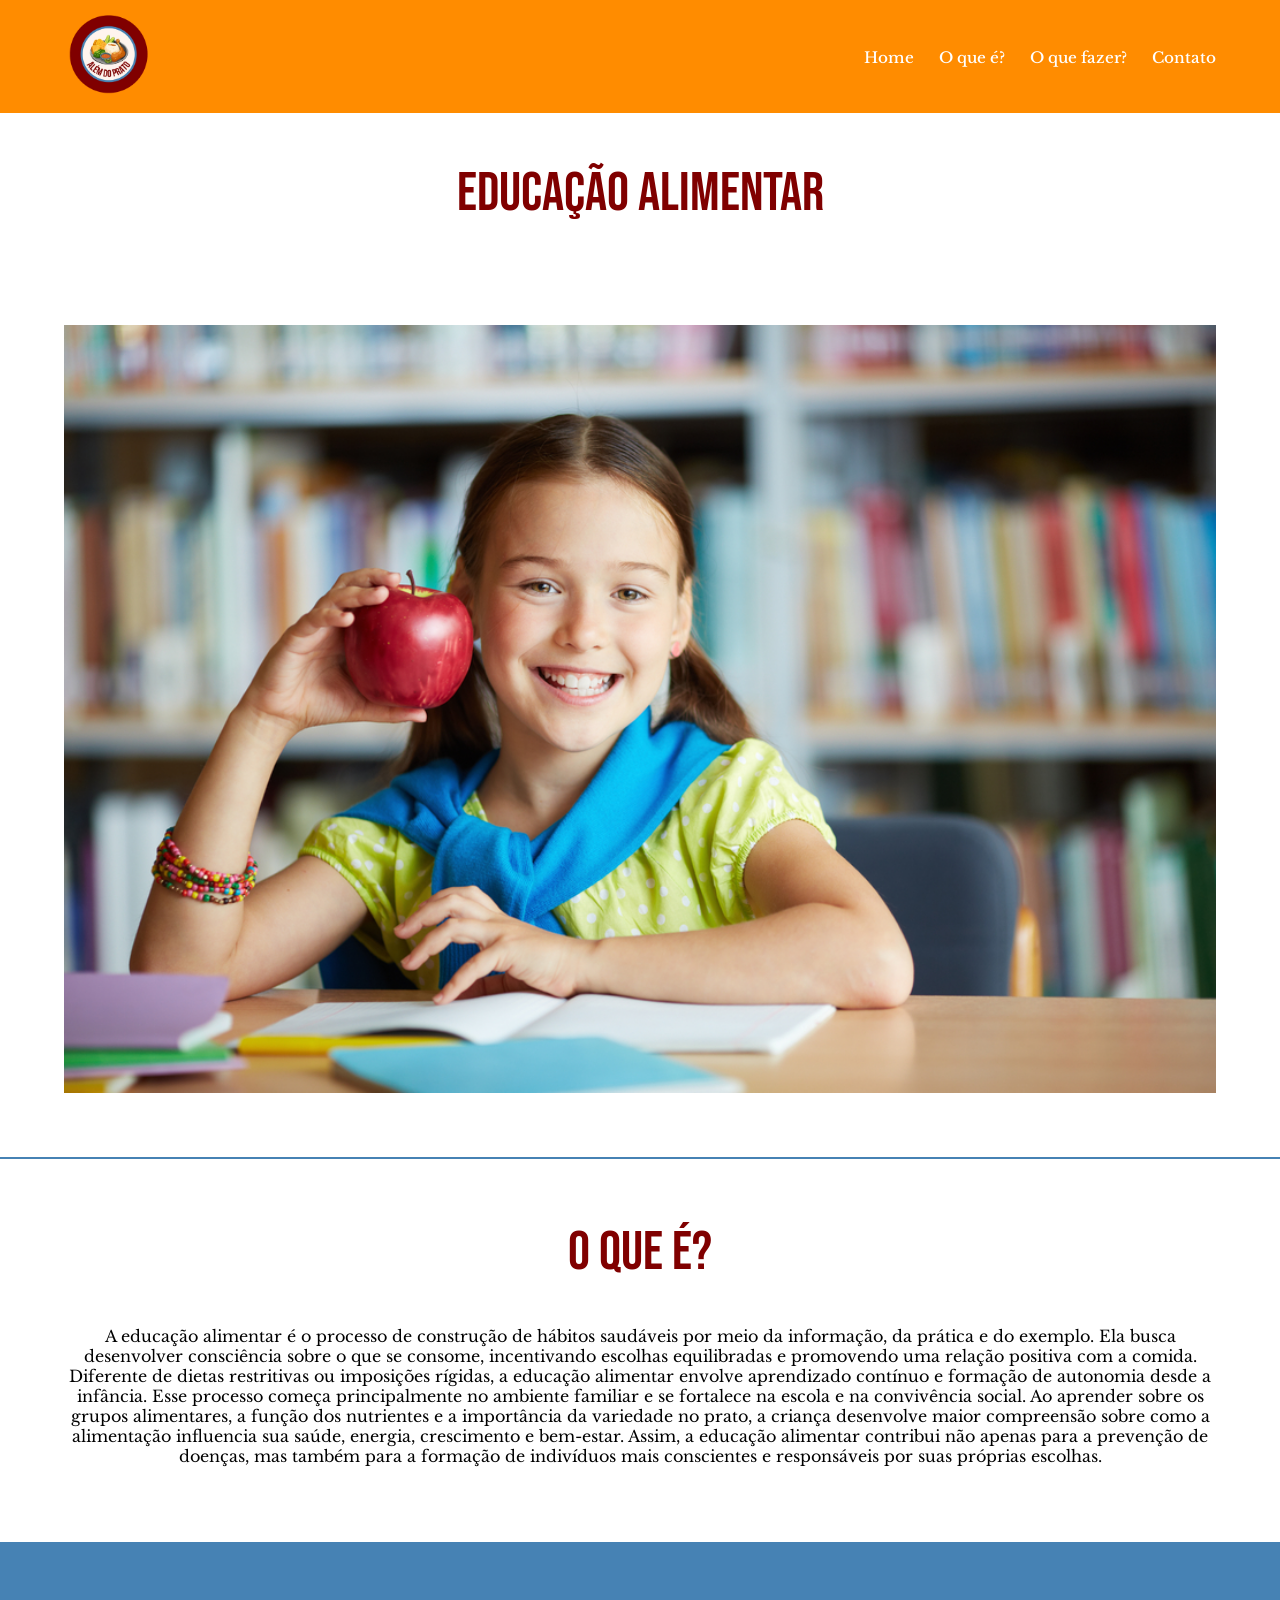
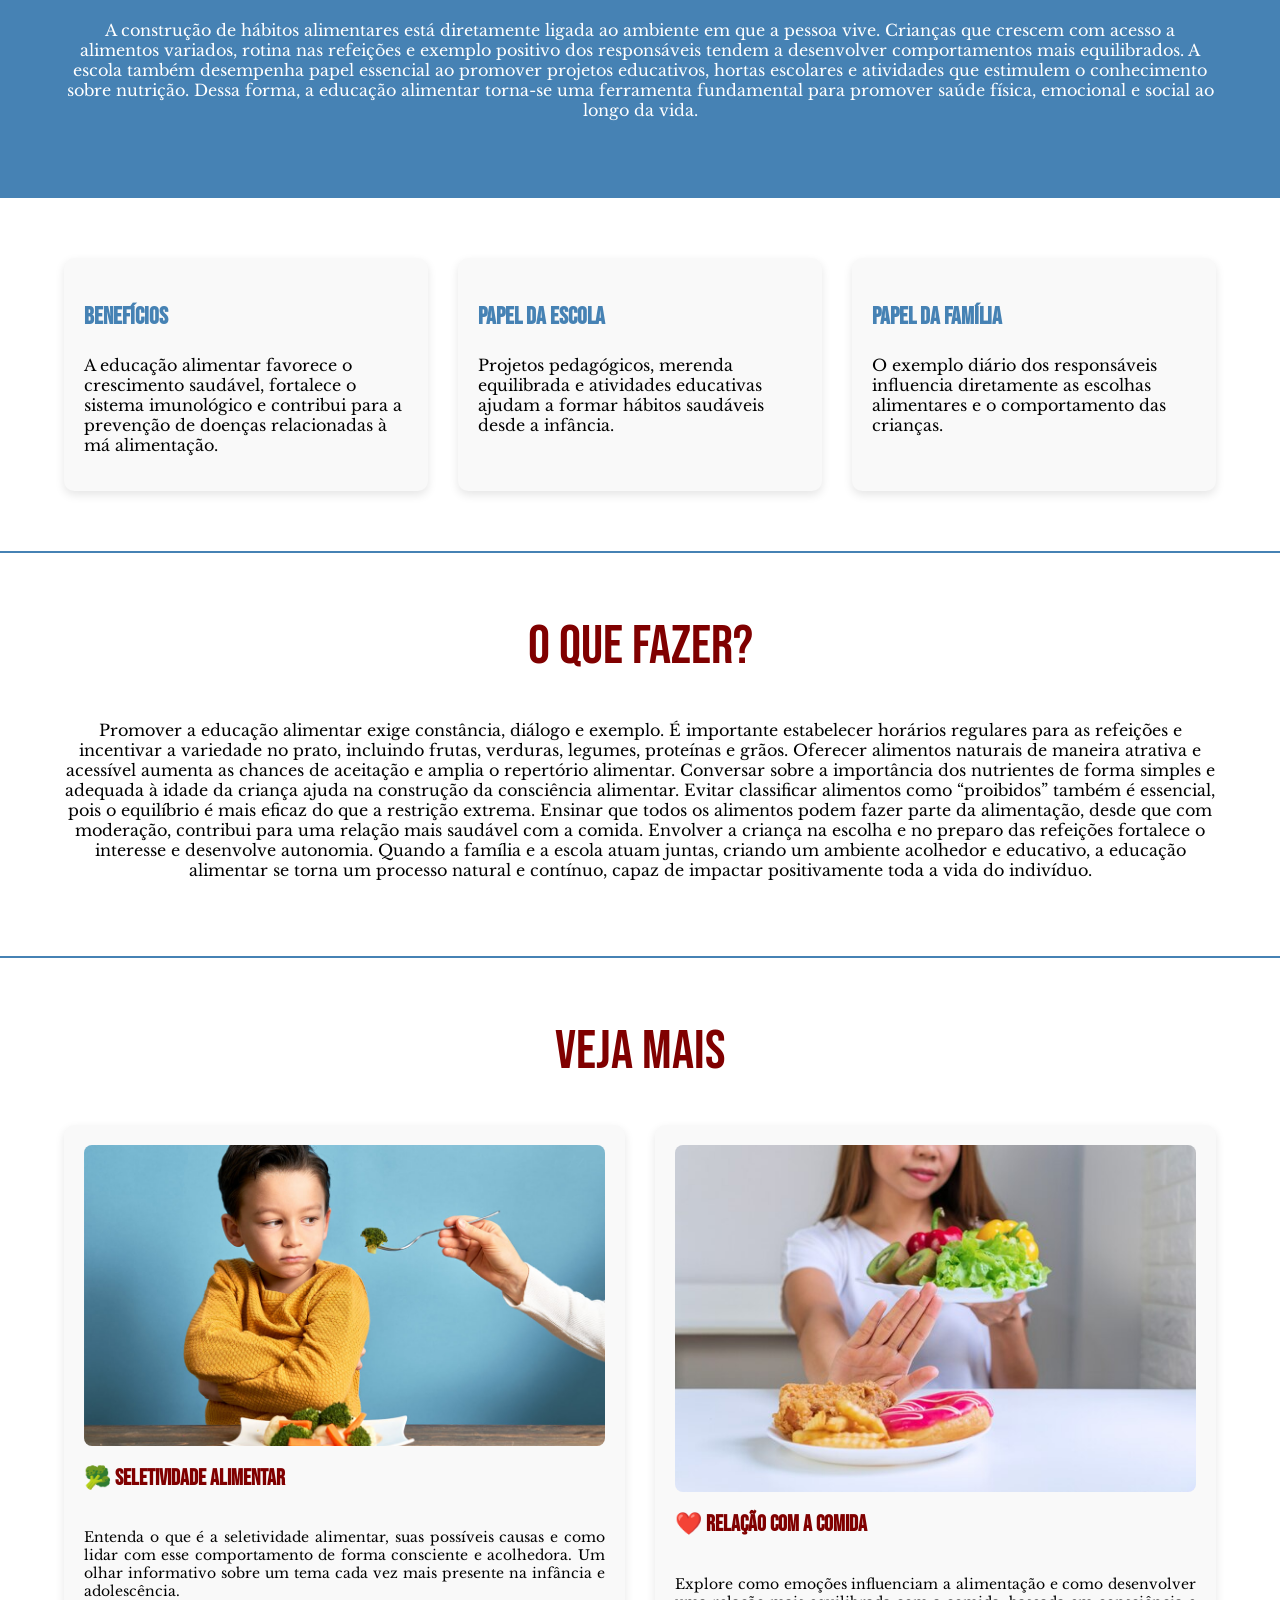
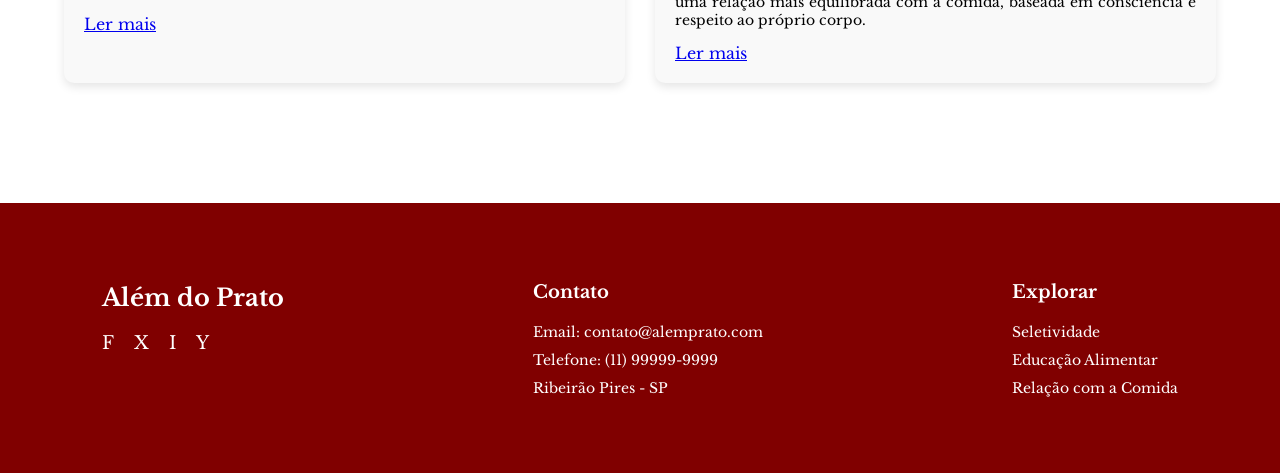
==== educacao.html @ 41ff0d92 "a" ====
<!DOCTYPE html>
<html lang="pt-br">
<head>
<meta charset="UTF-8">
<meta name="viewport" content="width=device-width, initial-scale=1.0">

<!-- Fontes -->
<link rel="stylesheet" href="https://fonts.googleapis.com/css2?family=Bebas+Neue&display=swap">
<link rel="stylesheet" href="https://fonts.googleapis.com/css2?family=Libre+Baskerville:ital,wght@0,400;1,400&display=swap">

<title>Educação Alimentar</title>
<link rel="stylesheet" href="style.css">
</head>

<body>

<header class="cabecalho">
    <div class="logo">
        <img class="imglogo" src="img/logo.png" alt="Logo Além do Prato">
    </div>

    <nav id="menu">
        <input type="checkbox" id="menu-toggle">
        <label for="menu-toggle" class="menu-icon">&#9776;</label>
        <ul>
            <li><a class="menu" href="index.html">Home</a></li>
            <li><a class="menu" href="#oqe">O que é?</a></li>
            <li><a class="menu" href="#oqfazer">O que fazer?</a></li>
            <li><a class="menu" href="#contato">Contato</a></li>
        </ul>
    </nav>
</header>


<section>
    <h1 class="titleqs">EDUCAÇÃO ALIMENTAR</h1>
    <img src="img/educacaoalimentar.jpg" class="bannerimg" alt="Educação Alimentar">
</section>

<section>
    <h1 class="titleqs" id="oqe">O QUE É?</h1>
    <p>
        A educação alimentar é o processo de construção de hábitos saudáveis por meio da informação, da prática e do exemplo. Ela busca desenvolver consciência sobre o que se consome, incentivando escolhas equilibradas e promovendo uma relação positiva com a comida. Diferente de dietas restritivas ou imposições rígidas, a educação alimentar envolve aprendizado contínuo e formação de autonomia desde a infância.
        
        Esse processo começa principalmente no ambiente familiar e se fortalece na escola e na convivência social. Ao aprender sobre os grupos alimentares, a função dos nutrientes e a importância da variedade no prato, a criança desenvolve maior compreensão sobre como a alimentação influencia sua saúde, energia, crescimento e bem-estar. Assim, a educação alimentar contribui não apenas para a prevenção de doenças, mas também para a formação de indivíduos mais conscientes e responsáveis por suas próprias escolhas.
    </p>
</section>

<section style="background-color:#4682B4; color:white;">
    <p>
        A construção de hábitos alimentares está diretamente ligada ao ambiente em que a pessoa vive. Crianças que crescem com acesso a alimentos variados, rotina nas refeições e exemplo positivo dos responsáveis tendem a desenvolver comportamentos mais equilibrados. A escola também desempenha papel essencial ao promover projetos educativos, hortas escolares e atividades que estimulem o conhecimento sobre nutrição. Dessa forma, a educação alimentar torna-se uma ferramenta fundamental para promover saúde física, emocional e social ao longo da vida.
    </p>
</section>

<section class="card-group">
    <div class="card">
        <h3 class="subtitle">Benefícios</h3>
        <p>A educação alimentar favorece o crescimento saudável, fortalece o sistema imunológico e contribui para a prevenção de doenças relacionadas à má alimentação.</p>
    </div>

    <div class="card">
        <h3 class="subtitle">Papel da Escola</h3>
        <p>Projetos pedagógicos, merenda equilibrada e atividades educativas ajudam a formar hábitos saudáveis desde a infância.</p>
    </div>

    <div class="card">
        <h3 class="subtitle">Papel da Família</h3>
        <p>O exemplo diário dos responsáveis influencia diretamente as escolhas alimentares e o comportamento das crianças.</p>
    </div>
</section>

<section>
    <h1 class="titleqs" id="oqfazer">O QUE FAZER?</h1>
    <p>
        Promover a educação alimentar exige constância, diálogo e exemplo. É importante estabelecer horários regulares para as refeições e incentivar a variedade no prato, incluindo frutas, verduras, legumes, proteínas e grãos. Oferecer alimentos naturais de maneira atrativa e acessível aumenta as chances de aceitação e amplia o repertório alimentar.
        
        Conversar sobre a importância dos nutrientes de forma simples e adequada à idade da criança ajuda na construção da consciência alimentar. Evitar classificar alimentos como “proibidos” também é essencial, pois o equilíbrio é mais eficaz do que a restrição extrema. Ensinar que todos os alimentos podem fazer parte da alimentação, desde que com moderação, contribui para uma relação mais saudável com a comida.
        
        Envolver a criança na escolha e no preparo das refeições fortalece o interesse e desenvolve autonomia. Quando a família e a escola atuam juntas, criando um ambiente acolhedor e educativo, a educação alimentar se torna um processo natural e contínuo, capaz de impactar positivamente toda a vida do indivíduo.
    </p>
</section>

<!-- MATÉRIAS -->
<section id="materias">
    <h1 class="titleqs">VEJA MAIS</h1>
    <div class="card-group">

        <div class="card">
            <img src="img/seletividade.webp" class="card-img-top" alt="Seletividade Alimentar">
            <div class="card-body">
                <h5 class="card-title">🥦 Seletividade Alimentar</h5>
                <p class="card-text">
                    Entenda o que é a seletividade alimentar, suas possíveis causas e como lidar com esse comportamento de forma consciente e acolhedora. Um olhar informativo sobre um tema cada vez mais presente na infância e adolescência.
                </p>

                <a href="seletividade.html" class="btn-card">Ler mais</a>

            </div>
        </div>

        <div class="card">
            <img src="img/relacaocomida.png" class="card-img-top" alt="Relação com a Comida">
            <div class="card-body">
                <h5 class="card-title">❤️ Relação com a Comida</h5>
                <p class="card-text">
                    Explore como emoções influenciam a alimentação e como desenvolver uma relação mais equilibrada com a comida, baseada em consciência e respeito ao próprio corpo.
                </p>

                <a href="relacao.html" class="btn-card">Ler mais</a>

            </div>
        </div>

    </div>
</section>

<!-- FOOTER -->
<footer id="contato">
    <div class="footer-container">

        <div class="footer-brand">
            <h2>Além do Prato</h2>
            <div class="social-icons">
                <a href="#">F</a>
                <a href="#">X</a>
                <a href="#">I</a>
                <a href="#">Y</a>
            </div>
        </div>

        <div class="footer-column">
            <h3>Contato</h3>
            <ul>
                <li>Email: contato@alemprato.com</li>
                <li>Telefone: (11) 99999-9999</li>
                <li>Ribeirão Pires - SP</li>
            </ul>
        </div>

        <div class="footer-column">
            <h3>Explorar</h3>
            <ul>
                <li><a href="seletividade.html">Seletividade</a></li>
                <li><a href="educacao.html">Educação Alimentar</a></li>
                <li><a href="relacao.html">Relação com a Comida</a></li>
            </ul>
        </div>

    </div>
</footer>

</body>
</html>
---- style.css ----
/* =========================
   CONFIGURAÇÕES GERAIS
========================= */

body{
    background-color: white;
    font-family: "Libre Baskerville", serif;
    margin: 0;
    padding-top: 100px; /* espaço para header fixo */
    text-align: center;
}

section{
    padding: 60px 5%;
    padding: 60px 5%;
    border-bottom: 2px solid #4682B4;
}

section:last-of-type{
    border-bottom: none;
}


h1{
    font-family: "Bebas Neue", sans-serif;
    font-weight: 400;
    color: #800000;
    margin: 0;
}

/* =========================
   HEADER
========================= */

.cabecalho{
    background-color: #FF8C00;
    display: flex;
    justify-content: space-between;
    align-items: center;
    padding: 15px 5%;
    position: fixed;
    top: 0;
    width: 100%;
    z-index: 1000;
    box-sizing: border-box;
}

.logo{
    width: auto;
}

.imglogo{
    width: 90px;
    height: auto;
}

/* =========================
   MENU
========================= */

nav{
    position: relative;
}

nav ul{
    list-style: none;
    margin: 0;
    padding: 0;
    display: flex;
    gap: 25px;
}

nav ul li a{
    color: white;
    text-decoration: none;
    font-size: 0.95rem;
    font-weight: 500;
    transition: 0.3s;
}

nav ul li a:hover{
    color: #4682B4;
}

/* Ícone sanduíche */
.menu-icon{
    display: none;
    font-size: 26px;
    color: white;
    cursor: pointer;
}

#menu-toggle{
    display: none;
}

/* =========================
   HERO 
========================= */

.container{
    display: flex;
    justify-content: space-between;
    align-items: center;
    gap: 40px;
    flex-wrap: wrap;
}

.title{
    text-align: left;
    font-size: 70px;
}

.subtitle{
    font-family: "Bebas Neue", sans-serif;
    color: #4682B4;
    font-size: 24px;
    text-align: left;
}

.imgapr{
    width: 600px;
    height: auto;
}

/* Remove qualquer aparência de card no hero */
.container > div{
    background: none;
    box-shadow: none;
}

/* =========================
   QUEM SOMOS
========================= */

.titleqs{
    font-size: 55px;
    margin-bottom: 40px;
    font-family: "Bebas Neue", sans-serif;
}

.cardp{
    flex: 1;
    padding: 20px;
    text-align: justify;
}

/* =========================
   BANNER
========================= */

.banner{
    margin-top: 40px;
}

.bannerimg{
    width: 100%;
    height: auto;
    margin-top: 5%;
}

/* =========================
   FRASE IMPACTANTE
========================= */

.fraseimpactante{
    color: #FF8C00;
    font-size: 28px;
    padding: 40px 10%;
}

/* =========================
   CARDS MATÉRIAS
========================= */

.card-group{
    display: flex;
    justify-content: space-between;
    gap: 30px;
    flex-wrap: wrap;
}

.card{
    flex: 1;
    min-width: 280px;
    background-color: #f9f9f9;
    padding: 20px;
    border-radius: 10px;
    box-shadow: 0 4px 10px rgba(0,0,0,0.1);
    text-align: left;
}

.card-img-top{
    width: 100%;
    border-radius: 8px;
}

.card-title{
    font-family: "Bebas Neue", sans-serif;
    font-size: 22px;
    margin-top: 15px;
    color: #800000;
}

.card-text{
    font-size: 14px;
    text-align: justify;
}

/* =========================
   FOOTER
========================= */

footer{
    background-color: #800000;
    color: white;
    padding: 60px 8%;
    margin-top: 60px;
}

.footer-container{
    display: flex;
    justify-content: space-between;
    flex-wrap: wrap;
    gap: 40px;
    text-align: left;
}

.footer-brand h2{
    font-size: 24px;
    margin-bottom: 20px;
}

.social-icons a{
    color: white;
    text-decoration: none;
    margin-right: 15px;
    font-size: 18px;
    transition: 0.3s;
}

.social-icons a:hover{
    opacity: 0.7;
}

.footer-column h3{
    margin-bottom: 20px;
    font-size: 18px;
}

.footer-column ul{
    list-style: none;
    padding: 0;
}

.footer-column ul li{
    margin-bottom: 10px;
    font-size: 14px;
}

.footer-column ul li a{
    text-decoration: none;
    color: white;
    transition: 0.3s;
}

.footer-column ul li a:hover{
    opacity: 0.7;
}

/* =========================
   RESPONSIVIDADE
========================= */

@media (max-width: 900px){

    .container{
        flex-direction: column;
        text-align: center;
    }

    .title,
    .subtitle{
        text-align: center;
    }

    .imgapr{
        width: 80%;
    }

    .card-group{
        flex-direction: column;
    }

    /* MENU MOBILE */

    nav ul{
        position: absolute;
        top: 60px;
        right: 0;
        background-color: #FF8C00;
        flex-direction: column;
        width: 180px;
        padding: 15px;
        border-radius: 8px;
        display: none;
    }

    nav ul li{
        margin: 10px 0;
    }

    #menu-toggle:checked ~ ul{
        display: flex;
    }

    .menu-icon{
        display: block;
    }
}
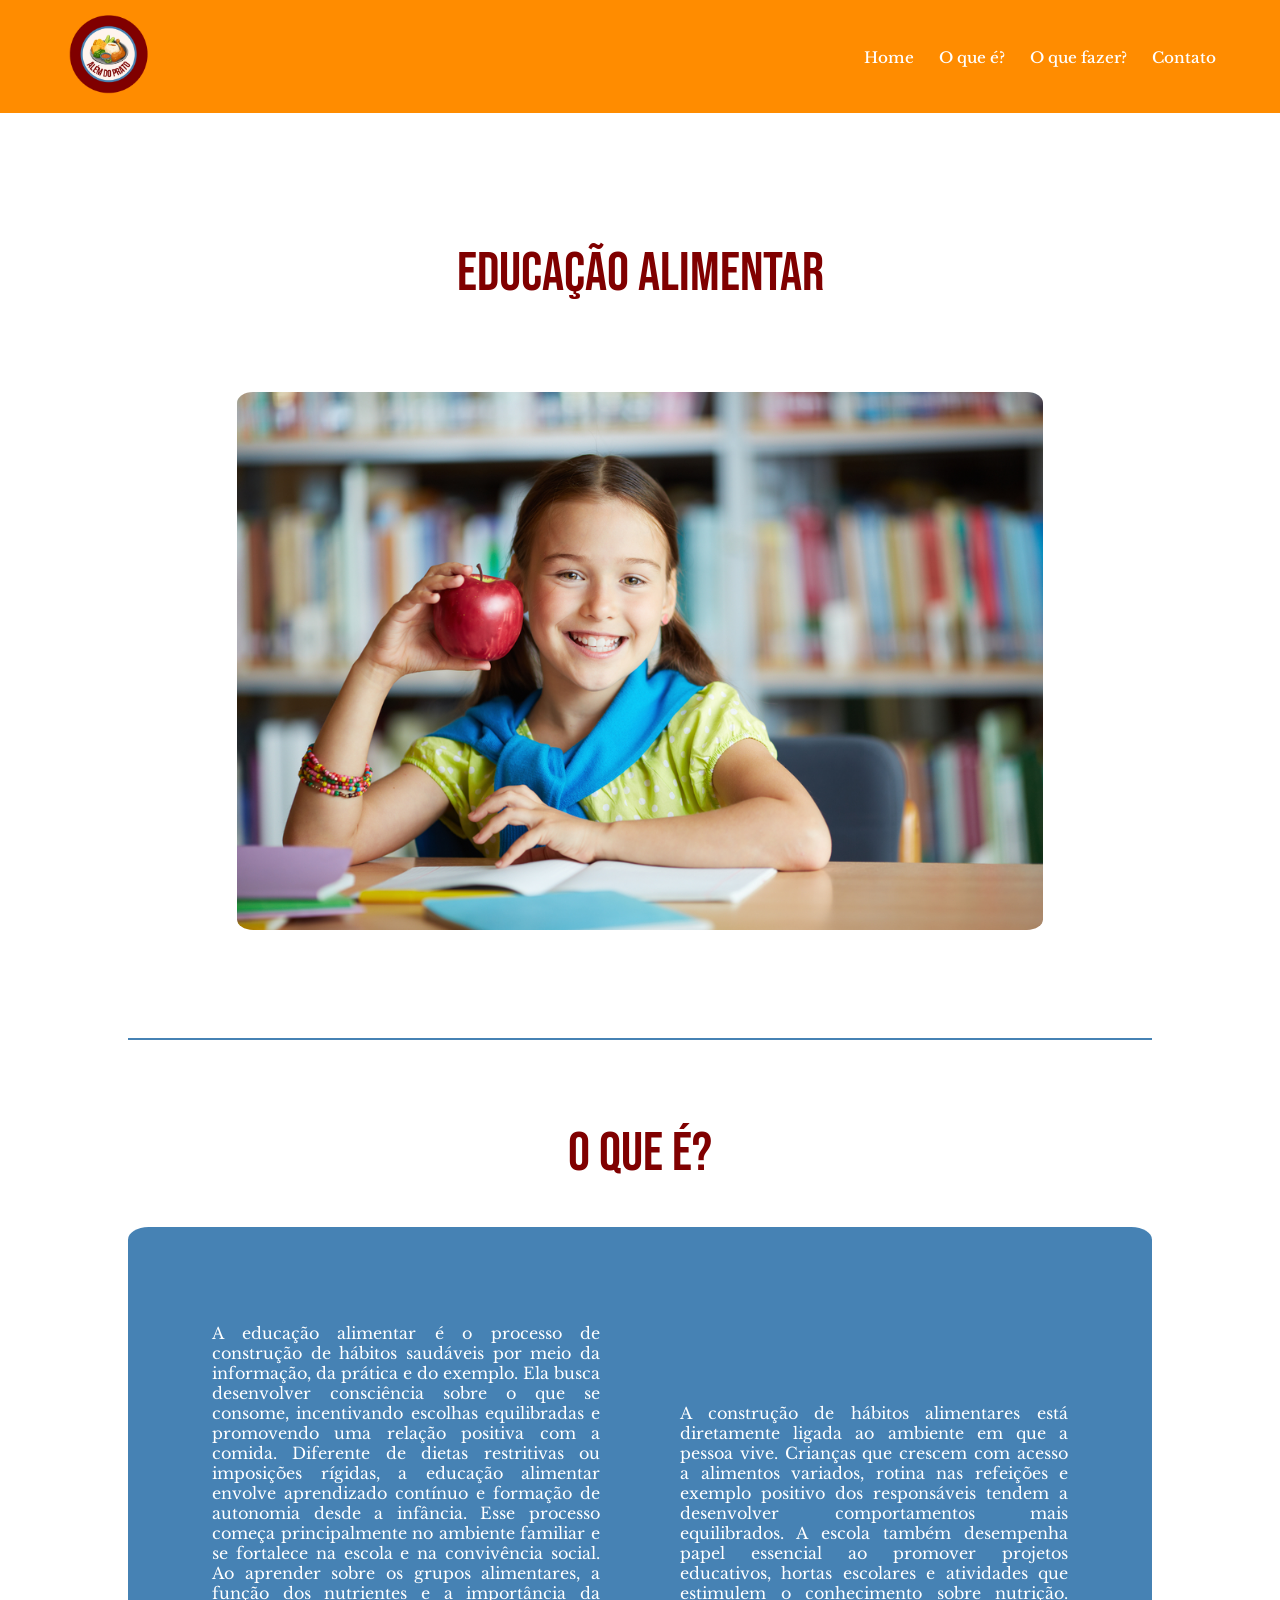
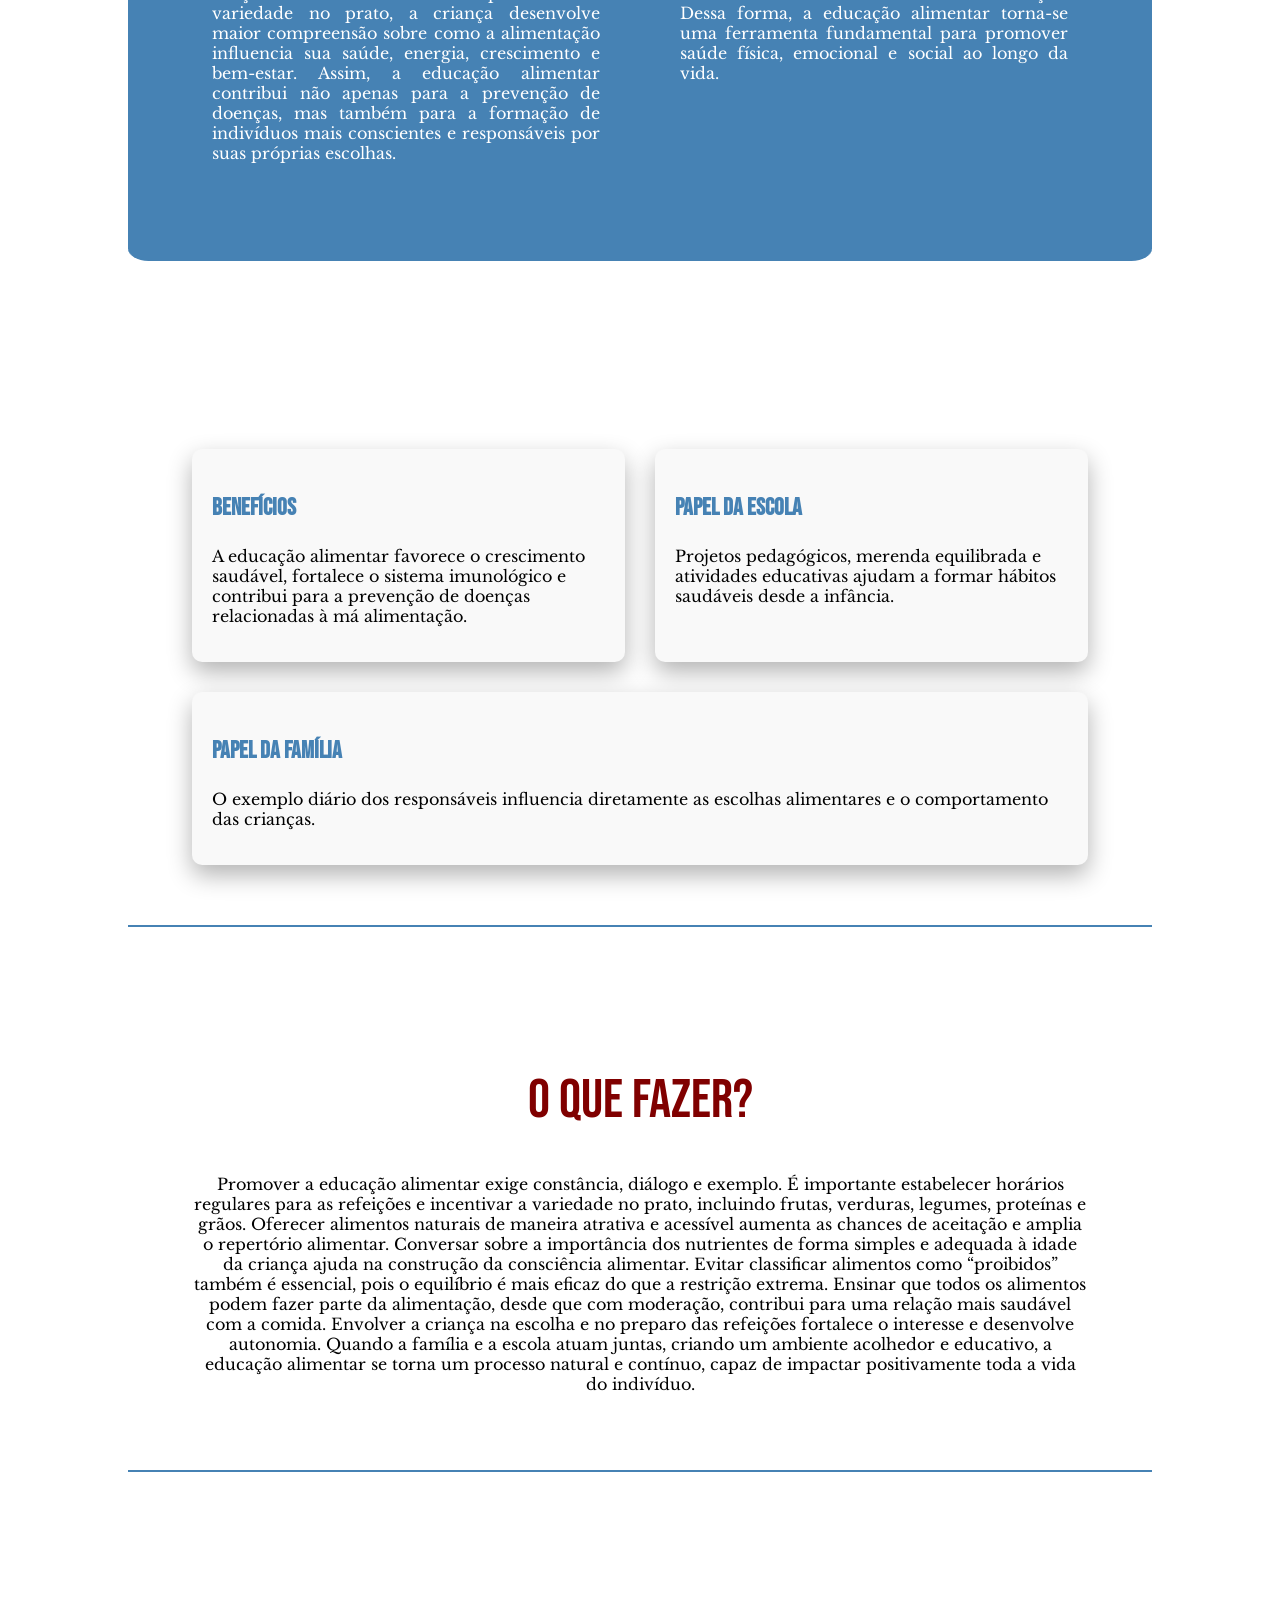
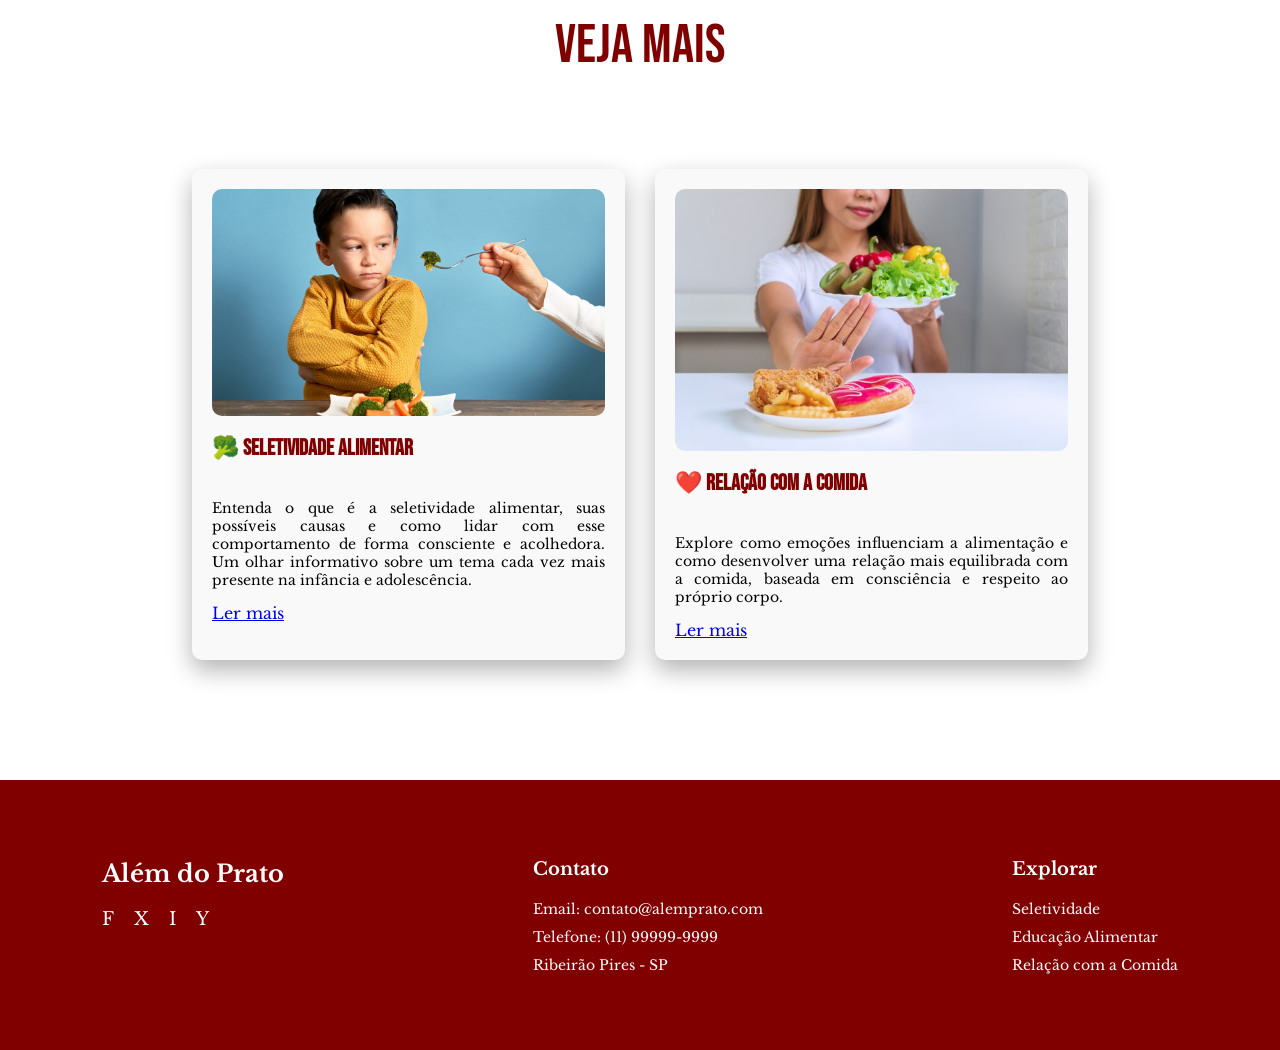
==== commit 5a959f1b: "Add files via upload" ====
--- a/educacao.html
+++ b/educacao.html
@@ -34,22 +34,27 @@
 
 <section>
     <h1 class="titleqs">EDUCAÇÃO ALIMENTAR</h1>
-    <img src="img/educacaoalimentar.jpg" class="bannerimg" alt="Educação Alimentar">
+    <img src="img/educacaoalimentar.jpg" class="bannering" alt="Educação Alimentar">
 </section>
 
-<section>
-    <h1 class="titleqs" id="oqe">O QUE É?</h1>
-    <p>
-        A educação alimentar é o processo de construção de hábitos saudáveis por meio da informação, da prática e do exemplo. Ela busca desenvolver consciência sobre o que se consome, incentivando escolhas equilibradas e promovendo uma relação positiva com a comida. Diferente de dietas restritivas ou imposições rígidas, a educação alimentar envolve aprendizado contínuo e formação de autonomia desde a infância.
-        
-        Esse processo começa principalmente no ambiente familiar e se fortalece na escola e na convivência social. Ao aprender sobre os grupos alimentares, a função dos nutrientes e a importância da variedade no prato, a criança desenvolve maior compreensão sobre como a alimentação influencia sua saúde, energia, crescimento e bem-estar. Assim, a educação alimentar contribui não apenas para a prevenção de doenças, mas também para a formação de indivíduos mais conscientes e responsáveis por suas próprias escolhas.
-    </p>
-</section>
 
-<section style="background-color:#4682B4; color:white;">
-    <p>
-        A construção de hábitos alimentares está diretamente ligada ao ambiente em que a pessoa vive. Crianças que crescem com acesso a alimentos variados, rotina nas refeições e exemplo positivo dos responsáveis tendem a desenvolver comportamentos mais equilibrados. A escola também desempenha papel essencial ao promover projetos educativos, hortas escolares e atividades que estimulem o conhecimento sobre nutrição. Dessa forma, a educação alimentar torna-se uma ferramenta fundamental para promover saúde física, emocional e social ao longo da vida.
-    </p>
+<h1 class="titleqs" id="oqe">O QUE É?</h1>
+<section class="sectionazul" style="background-color:#4682B4; color:white;">
+    
+    <div class="container">
+        <div class="cardp">
+            <p>
+                A educação alimentar é o processo de construção de hábitos saudáveis por meio da informação, da prática e do exemplo. Ela busca desenvolver consciência sobre o que se consome, incentivando escolhas equilibradas e promovendo uma relação positiva com a comida. Diferente de dietas restritivas ou imposições rígidas, a educação alimentar envolve aprendizado contínuo e formação de autonomia desde a infância.
+                
+                Esse processo começa principalmente no ambiente familiar e se fortalece na escola e na convivência social. Ao aprender sobre os grupos alimentares, a função dos nutrientes e a importância da variedade no prato, a criança desenvolve maior compreensão sobre como a alimentação influencia sua saúde, energia, crescimento e bem-estar. Assim, a educação alimentar contribui não apenas para a prevenção de doenças, mas também para a formação de indivíduos mais conscientes e responsáveis por suas próprias escolhas.
+            </p>
+        </div>
+        <div class="cardp">
+            <p>
+                A construção de hábitos alimentares está diretamente ligada ao ambiente em que a pessoa vive. Crianças que crescem com acesso a alimentos variados, rotina nas refeições e exemplo positivo dos responsáveis tendem a desenvolver comportamentos mais equilibrados. A escola também desempenha papel essencial ao promover projetos educativos, hortas escolares e atividades que estimulem o conhecimento sobre nutrição. Dessa forma, a educação alimentar torna-se uma ferramenta fundamental para promover saúde física, emocional e social ao longo da vida.
+            </p>
+        </div>
+    </div>
 </section>
 
 <section class="card-group">
--- a/style.css
+++ b/style.css
@@ -12,9 +12,11 @@
 
 section{
     padding: 60px 5%;
-    padding: 60px 5%;
+    margin-left: 10%;
+    margin-right: 10%;
     border-bottom: 2px solid #4682B4;
 }
+
 
 section:last-of-type{
     border-bottom: none;
@@ -83,6 +85,7 @@
 }
 
 /* Ícone sanduíche */
+
 .menu-icon{
     display: none;
     font-size: 26px;
@@ -135,7 +138,15 @@
 
 .titleqs{
     font-size: 55px;
+    margin-top: 80px;
     margin-bottom: 40px;
+    font-family: "Bebas Neue", sans-serif;
+}
+
+.titlevm{
+    font-size: 55px;
+    margin-top: 120px;
+    margin-bottom: 10px;
     font-family: "Bebas Neue", sans-serif;
 }
 
@@ -148,15 +159,17 @@
 /* =========================
    BANNER
 ========================= */
-
 .banner{
     margin-top: 40px;
 }
 
-.bannerimg{
-    width: 100%;
+.bannering{
+    width: 90%;
     height: auto;
     margin-top: 5%;
+    margin-bottom: 5%;
+    border-radius: 2%;
+    
 }
 
 /* =========================
@@ -166,7 +179,6 @@
 .fraseimpactante{
     color: #FF8C00;
     font-size: 28px;
-    padding: 40px 10%;
 }
 
 /* =========================
@@ -174,10 +186,39 @@
 ========================= */
 
 .card-group{
+    margin-top: 10%;
     display: flex;
     justify-content: space-between;
     gap: 30px;
     flex-wrap: wrap;
+}
+
+.cardprincipal{
+    flex: 1;
+    min-width: 280px;
+    background-color: #f9f9f9;
+    padding: 20px;
+    border-radius: 10px;
+    text-align: left;
+    box-shadow:  0 10px 25px rgba(0, 0, 0, 0.3);
+    transition: ease-in-out 0.3 ;
+}
+
+.card-img-top{
+    width: 100%;
+    border-radius: 10px;
+}
+
+.card-title{
+    font-family: "Bebas Neue", sans-serif;
+    font-size: 22px;
+    margin-top: 15px;
+    color: #800000;
+}
+
+.card-text{
+    font-size: 14px;
+    text-align: justify;
 }
 
 .card{
@@ -186,25 +227,14 @@
     background-color: #f9f9f9;
     padding: 20px;
     border-radius: 10px;
-    box-shadow: 0 4px 10px rgba(0,0,0,0.1);
-    text-align: left;
-}
-
-.card-img-top{
-    width: 100%;
-    border-radius: 8px;
-}
-
-.card-title{
-    font-family: "Bebas Neue", sans-serif;
-    font-size: 22px;
-    margin-top: 15px;
-    color: #800000;
-}
-
-.card-text{
-    font-size: 14px;
-    text-align: justify;
+    text-align: left;
+    box-shadow:  0 10px 25px rgba(0, 0, 0, 0.3);
+    transition: ease-in-out 0.3 ;
+}
+.card:hover{
+    box-shadow:  0 10px 25px rgba(0, 0, 0, 0.3);
+    transform: scale(1.02);
+    translate: 1.2;
 }
 
 /* =========================
@@ -317,4 +347,14 @@
     .menu-icon{
         display: block;
     }
-}+}
+
+
+/* =========================
+   PAGES CONTEÚDO
+========================= */
+
+.sectionazul{
+    border-radius: 2%;
+}
+
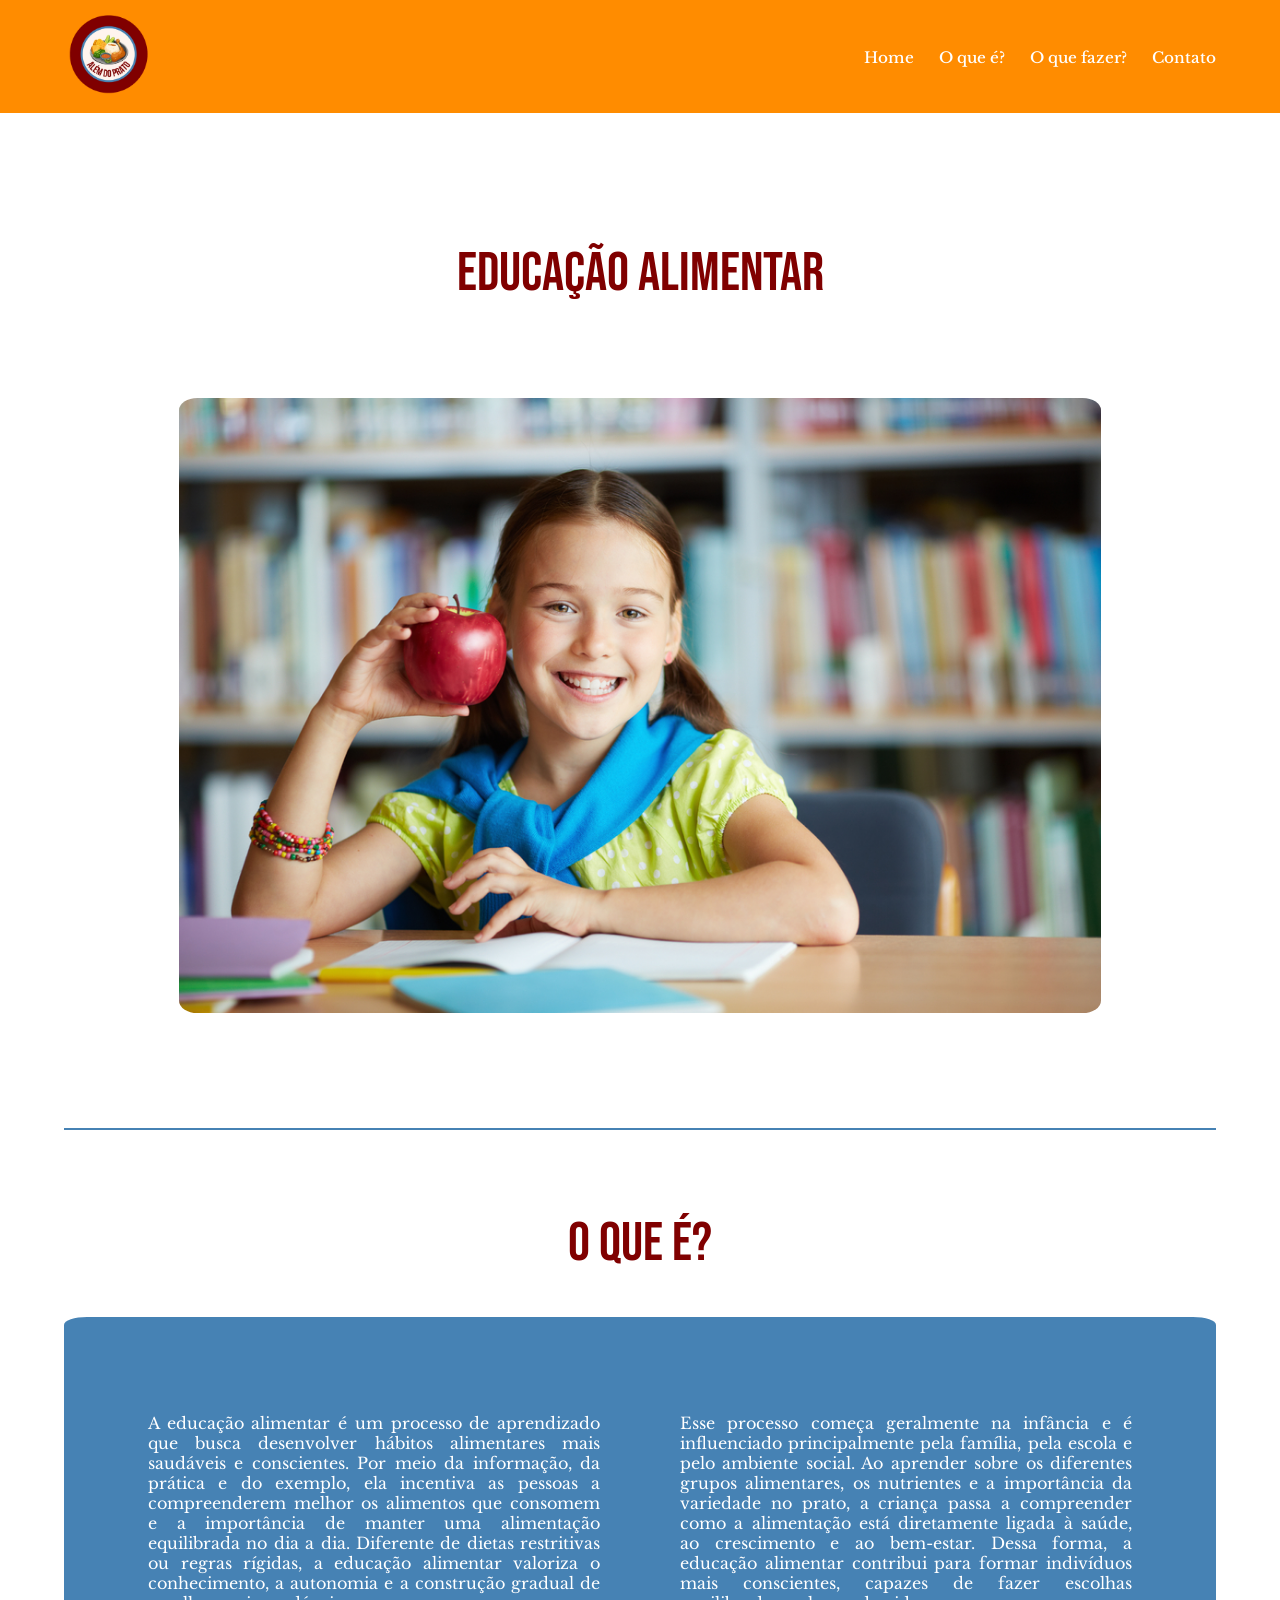
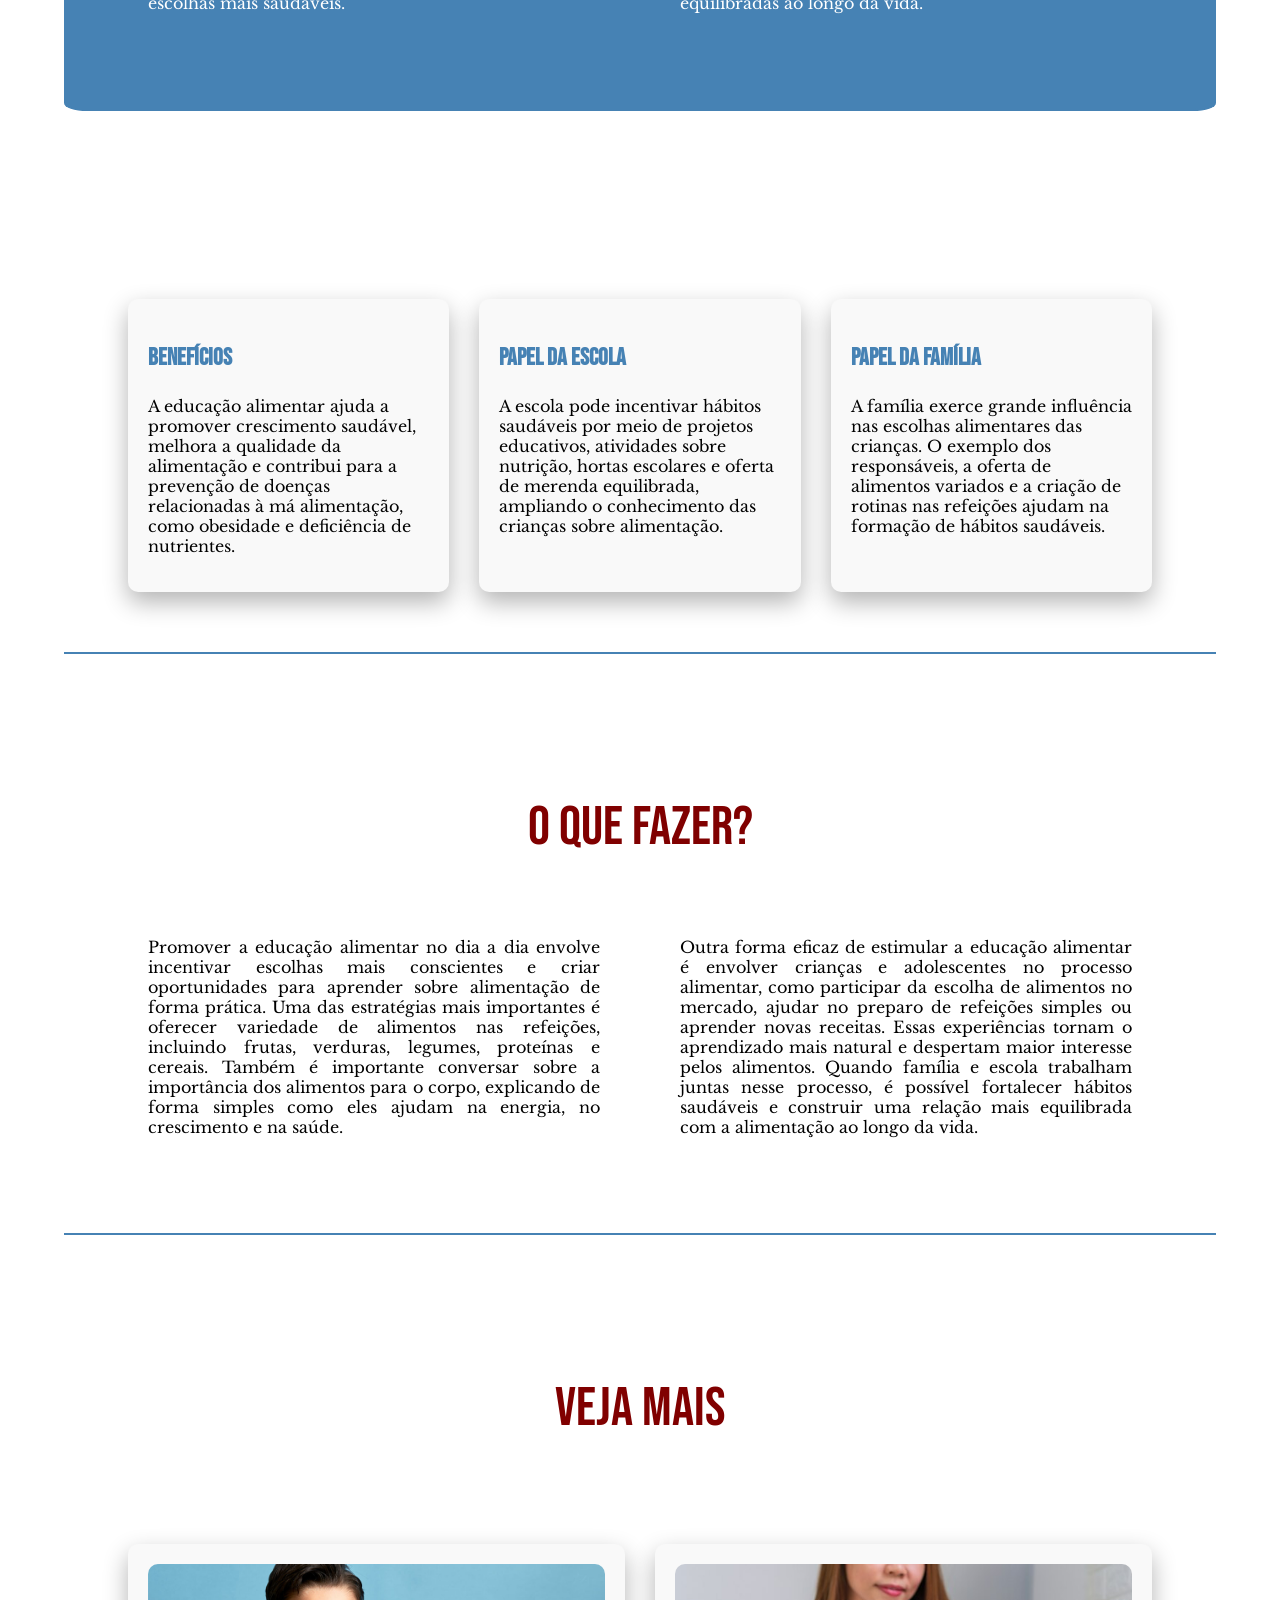
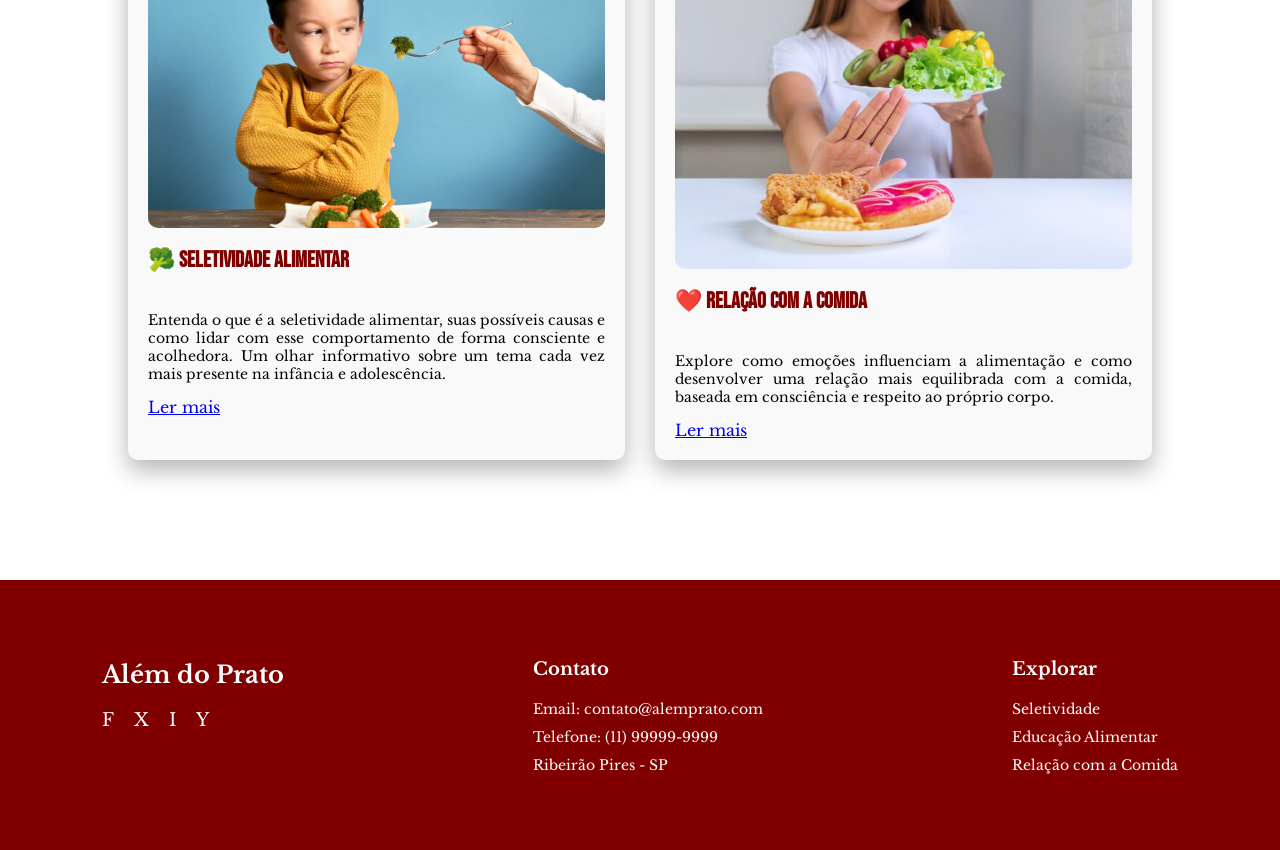
==== commit 3bd470be: "final" ====
--- a/educacao.html
+++ b/educacao.html
@@ -39,119 +39,162 @@
 
 
 <h1 class="titleqs" id="oqe">O QUE É?</h1>
+
 <section class="sectionazul" style="background-color:#4682B4; color:white;">
     
-    <div class="container">
-        <div class="cardp">
-            <p>
-                A educação alimentar é o processo de construção de hábitos saudáveis por meio da informação, da prática e do exemplo. Ela busca desenvolver consciência sobre o que se consome, incentivando escolhas equilibradas e promovendo uma relação positiva com a comida. Diferente de dietas restritivas ou imposições rígidas, a educação alimentar envolve aprendizado contínuo e formação de autonomia desde a infância.
-                
-                Esse processo começa principalmente no ambiente familiar e se fortalece na escola e na convivência social. Ao aprender sobre os grupos alimentares, a função dos nutrientes e a importância da variedade no prato, a criança desenvolve maior compreensão sobre como a alimentação influencia sua saúde, energia, crescimento e bem-estar. Assim, a educação alimentar contribui não apenas para a prevenção de doenças, mas também para a formação de indivíduos mais conscientes e responsáveis por suas próprias escolhas.
-            </p>
-        </div>
-        <div class="cardp">
-            <p>
-                A construção de hábitos alimentares está diretamente ligada ao ambiente em que a pessoa vive. Crianças que crescem com acesso a alimentos variados, rotina nas refeições e exemplo positivo dos responsáveis tendem a desenvolver comportamentos mais equilibrados. A escola também desempenha papel essencial ao promover projetos educativos, hortas escolares e atividades que estimulem o conhecimento sobre nutrição. Dessa forma, a educação alimentar torna-se uma ferramenta fundamental para promover saúde física, emocional e social ao longo da vida.
-            </p>
-        </div>
-    </div>
-</section>
+<div class="container">
+
+<div class="cardp">
+<p>
+A educação alimentar é um processo de aprendizado que busca desenvolver hábitos alimentares mais saudáveis e conscientes. Por meio da informação, da prática e do exemplo, ela incentiva as pessoas a compreenderem melhor os alimentos que consomem e a importância de manter uma alimentação equilibrada no dia a dia. Diferente de dietas restritivas ou regras rígidas, a educação alimentar valoriza o conhecimento, a autonomia e a construção gradual de escolhas mais saudáveis.
+</p>
+</div>
+
+<div class="cardp">
+<p>
+Esse processo começa geralmente na infância e é influenciado principalmente pela família, pela escola e pelo ambiente social. Ao aprender sobre os diferentes grupos alimentares, os nutrientes e a importância da variedade no prato, a criança passa a compreender como a alimentação está diretamente ligada à saúde, ao crescimento e ao bem-estar. Dessa forma, a educação alimentar contribui para formar indivíduos mais conscientes, capazes de fazer escolhas equilibradas ao longo da vida.
+</p>
+</div>
+
+</div>
+
+</section>
+
 
 <section class="card-group">
-    <div class="card">
-        <h3 class="subtitle">Benefícios</h3>
-        <p>A educação alimentar favorece o crescimento saudável, fortalece o sistema imunológico e contribui para a prevenção de doenças relacionadas à má alimentação.</p>
-    </div>
-
-    <div class="card">
-        <h3 class="subtitle">Papel da Escola</h3>
-        <p>Projetos pedagógicos, merenda equilibrada e atividades educativas ajudam a formar hábitos saudáveis desde a infância.</p>
-    </div>
-
-    <div class="card">
-        <h3 class="subtitle">Papel da Família</h3>
-        <p>O exemplo diário dos responsáveis influencia diretamente as escolhas alimentares e o comportamento das crianças.</p>
-    </div>
-</section>
+
+<div class="card">
+<h3 class="subtitle">Benefícios</h3>
+<p>
+A educação alimentar ajuda a promover crescimento saudável, melhora a qualidade da alimentação e contribui para a prevenção de doenças relacionadas à má alimentação, como obesidade e deficiência de nutrientes.
+</p>
+</div>
+
+<div class="card">
+<h3 class="subtitle">Papel da Escola</h3>
+<p>
+A escola pode incentivar hábitos saudáveis por meio de projetos educativos, atividades sobre nutrição, hortas escolares e oferta de merenda equilibrada, ampliando o conhecimento das crianças sobre alimentação.
+</p>
+</div>
+
+<div class="card">
+<h3 class="subtitle">Papel da Família</h3>
+<p>
+A família exerce grande influência nas escolhas alimentares das crianças. O exemplo dos responsáveis, a oferta de alimentos variados e a criação de rotinas nas refeições ajudam na formação de hábitos saudáveis.
+</p>
+</div>
+
+</section>
+
 
 <section>
-    <h1 class="titleqs" id="oqfazer">O QUE FAZER?</h1>
-    <p>
-        Promover a educação alimentar exige constância, diálogo e exemplo. É importante estabelecer horários regulares para as refeições e incentivar a variedade no prato, incluindo frutas, verduras, legumes, proteínas e grãos. Oferecer alimentos naturais de maneira atrativa e acessível aumenta as chances de aceitação e amplia o repertório alimentar.
-        
-        Conversar sobre a importância dos nutrientes de forma simples e adequada à idade da criança ajuda na construção da consciência alimentar. Evitar classificar alimentos como “proibidos” também é essencial, pois o equilíbrio é mais eficaz do que a restrição extrema. Ensinar que todos os alimentos podem fazer parte da alimentação, desde que com moderação, contribui para uma relação mais saudável com a comida.
-        
-        Envolver a criança na escolha e no preparo das refeições fortalece o interesse e desenvolve autonomia. Quando a família e a escola atuam juntas, criando um ambiente acolhedor e educativo, a educação alimentar se torna um processo natural e contínuo, capaz de impactar positivamente toda a vida do indivíduo.
-    </p>
-</section>
+
+<h1 class="titleqs" id="oqfazer">O QUE FAZER?</h1>
+
+<div class="container">
+
+<div class="cardp">
+<p>
+Promover a educação alimentar no dia a dia envolve incentivar escolhas mais conscientes e criar oportunidades para aprender sobre alimentação de forma prática. Uma das estratégias mais importantes é oferecer variedade de alimentos nas refeições, incluindo frutas, verduras, legumes, proteínas e cereais. Também é importante conversar sobre a importância dos alimentos para o corpo, explicando de forma simples como eles ajudam na energia, no crescimento e na saúde.
+</p>
+</div>
+
+<div class="cardp">
+<p>
+Outra forma eficaz de estimular a educação alimentar é envolver crianças e adolescentes no processo alimentar, como participar da escolha de alimentos no mercado, ajudar no preparo de refeições simples ou aprender novas receitas. Essas experiências tornam o aprendizado mais natural e despertam maior interesse pelos alimentos. Quando família e escola trabalham juntas nesse processo, é possível fortalecer hábitos saudáveis e construir uma relação mais equilibrada com a alimentação ao longo da vida.
+</p>
+</div>
+
+</div>
+
+</section>
+
 
 <!-- MATÉRIAS -->
+
 <section id="materias">
-    <h1 class="titleqs">VEJA MAIS</h1>
-    <div class="card-group">
-
-        <div class="card">
-            <img src="img/seletividade.webp" class="card-img-top" alt="Seletividade Alimentar">
-            <div class="card-body">
-                <h5 class="card-title">🥦 Seletividade Alimentar</h5>
-                <p class="card-text">
-                    Entenda o que é a seletividade alimentar, suas possíveis causas e como lidar com esse comportamento de forma consciente e acolhedora. Um olhar informativo sobre um tema cada vez mais presente na infância e adolescência.
-                </p>
-
-                <a href="seletividade.html" class="btn-card">Ler mais</a>
-
-            </div>
-        </div>
-
-        <div class="card">
-            <img src="img/relacaocomida.png" class="card-img-top" alt="Relação com a Comida">
-            <div class="card-body">
-                <h5 class="card-title">❤️ Relação com a Comida</h5>
-                <p class="card-text">
-                    Explore como emoções influenciam a alimentação e como desenvolver uma relação mais equilibrada com a comida, baseada em consciência e respeito ao próprio corpo.
-                </p>
-
-                <a href="relacao.html" class="btn-card">Ler mais</a>
-
-            </div>
-        </div>
-
-    </div>
-</section>
+
+<h1 class="titleqs">VEJA MAIS</h1>
+
+<div class="card-group">
+
+<div class="card">
+<img src="img/seletividade.webp" class="card-img-top" alt="Seletividade Alimentar">
+
+<div class="card-body">
+
+<h5 class="card-title">🥦 Seletividade Alimentar</h5>
+
+<p class="card-text">
+Entenda o que é a seletividade alimentar, suas possíveis causas e como lidar com esse comportamento de forma consciente e acolhedora. Um olhar informativo sobre um tema cada vez mais presente na infância e adolescência.
+</p>
+
+<a href="seletividade.html" class="btn-card">Ler mais</a>
+
+</div>
+</div>
+
+
+<div class="card">
+<img src="img/relacaocomida.png" class="card-img-top" alt="Relação com a Comida">
+
+<div class="card-body">
+
+<h5 class="card-title">❤️ Relação com a Comida</h5>
+
+<p class="card-text">
+Explore como emoções influenciam a alimentação e como desenvolver uma relação mais equilibrada com a comida, baseada em consciência e respeito ao próprio corpo.
+</p>
+
+<a href="relacao.html" class="btn-card">Ler mais</a>
+
+</div>
+</div>
+
+</div>
+
+</section>
+
 
 <!-- FOOTER -->
+
 <footer id="contato">
-    <div class="footer-container">
-
-        <div class="footer-brand">
-            <h2>Além do Prato</h2>
-            <div class="social-icons">
-                <a href="#">F</a>
-                <a href="#">X</a>
-                <a href="#">I</a>
-                <a href="#">Y</a>
-            </div>
-        </div>
-
-        <div class="footer-column">
-            <h3>Contato</h3>
-            <ul>
-                <li>Email: contato@alemprato.com</li>
-                <li>Telefone: (11) 99999-9999</li>
-                <li>Ribeirão Pires - SP</li>
-            </ul>
-        </div>
-
-        <div class="footer-column">
-            <h3>Explorar</h3>
-            <ul>
-                <li><a href="seletividade.html">Seletividade</a></li>
-                <li><a href="educacao.html">Educação Alimentar</a></li>
-                <li><a href="relacao.html">Relação com a Comida</a></li>
-            </ul>
-        </div>
-
-    </div>
+
+<div class="footer-container">
+
+<div class="footer-brand">
+<h2>Além do Prato</h2>
+
+<div class="social-icons">
+<a href="#">F</a>
+<a href="#">X</a>
+<a href="#">I</a>
+<a href="#">Y</a>
+</div>
+</div>
+
+<div class="footer-column">
+<h3>Contato</h3>
+
+<ul>
+<li>Email: contato@alemprato.com</li>
+<li>Telefone: (11) 99999-9999</li>
+<li>Ribeirão Pires - SP</li>
+</ul>
+</div>
+
+<div class="footer-column">
+<h3>Explorar</h3>
+
+<ul>
+<li><a href="seletividade.html">Seletividade</a></li>
+<li><a href="educacao.html">Educação Alimentar</a></li>
+<li><a href="relacao.html">Relação com a Comida</a></li>
+</ul>
+</div>
+
+</div>
+
 </footer>
 
 </body>
--- a/style.css
+++ b/style.css
@@ -12,8 +12,8 @@
 
 section{
     padding: 60px 5%;
-    margin-left: 10%;
-    margin-right: 10%;
+    margin-left: 5%;
+    margin-right: 5%;
     border-bottom: 2px solid #4682B4;
 }
 
